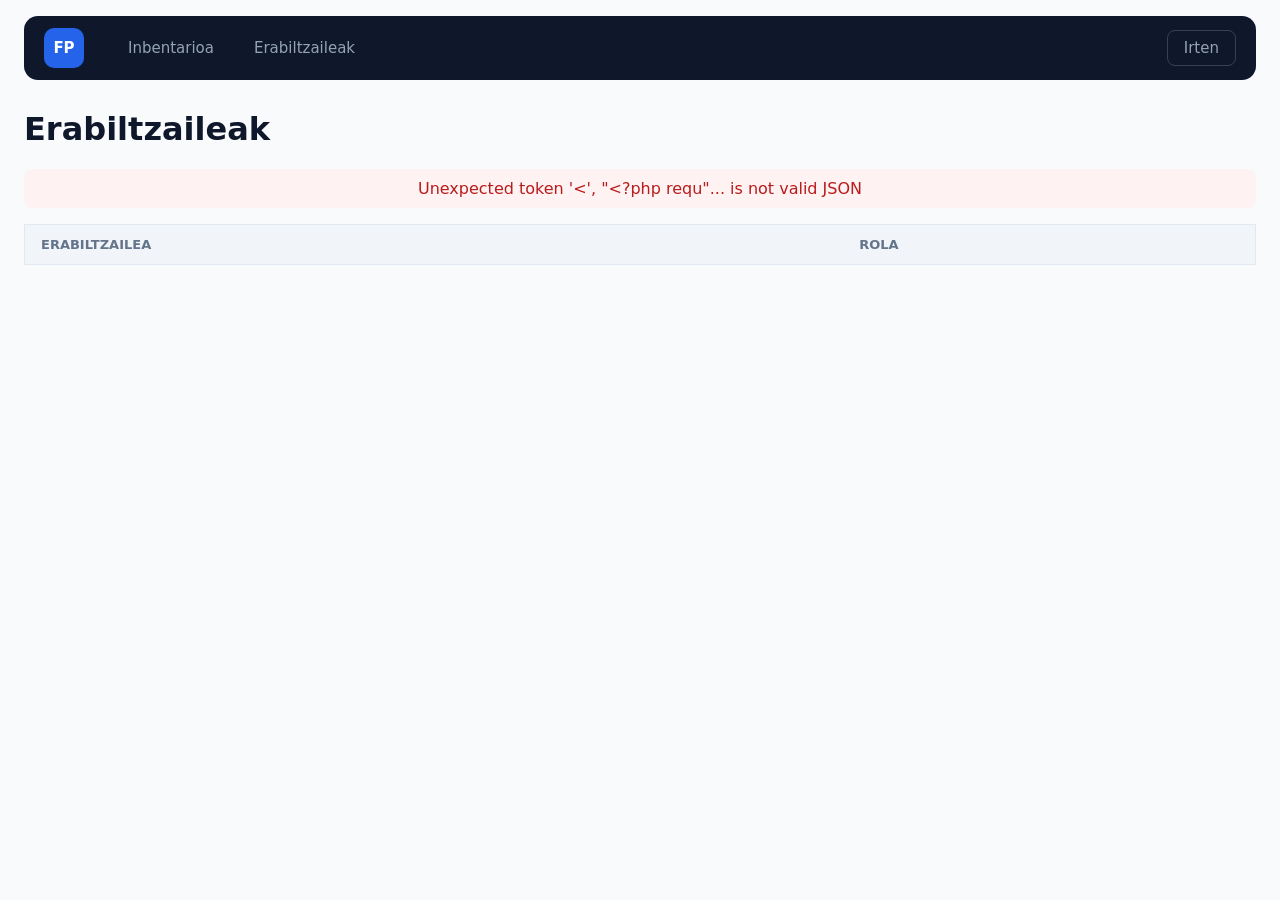
==== frontend/erabiltzaileak.html @ 1604bbb3 "Estruktura hobetuta." ====
<!DOCTYPE html>
<html lang="eu">
<head>
    <meta charset="UTF-8">
    <meta name="viewport" content="width=device-width, initial-scale=1.0">
    <title>Erabiltzaileak</title>
    <link rel="stylesheet" href="css/styles.css">
    <script src="js/erabiltzaileak.js" defer></script>
</head>
<body>
    <header>
        <a href="inbentario.html">Inbentarioa</a>
        <a href="erabiltzaileak.html">Erabiltzaileak</a>
        <a href="#" id="irten">Irten</a>
    </header>
    <h1>Erabiltzaileak</h1>
    <p id="mezuErrorea" role="alert"></p>
    <table>
        <thead><tr><th>Erabiltzailea</th><th>Rola</th></tr></thead>
        <tbody id="erabiltzaileTaula"></tbody>
    </table>
</body>
</html>
---- frontend/css/styles.css ----
/* Base */
* { box-sizing: border-box; }

body {
  margin: 0;
  padding: 16px 24px;
  background: #f8fafc;
  color: #0f172a;
  font-family: system-ui, Arial, sans-serif;
}

a { color: #2563eb; text-decoration: none; }
hr { display: none; }

/* Header */
header {
  display: flex;
  align-items: center;
  gap: 8px;
  margin-bottom: 30px;
  padding: 12px 20px;
  background: #0f172a;
  border-radius: 14px;
  font-size: 0; /* oculta los "|" sueltos entre enlaces */
}

header::before { /* cuadrado azul "FP", sin HTML extra */
  content: "FP";
  display: grid;
  place-items: center;
  width: 40px;
  height: 40px;
  margin-right: 20px;
  background: #2563eb;
  border-radius: 10px;
  color: #fff;
  font-size: 15px;
  font-weight: bold;
}

header a { padding: 8px 16px; border-radius: 8px; color: #94a3b8; font-size: 15px; }
header a:hover { background: #1e293b; color: #fff; }
header a:last-child { margin-left: auto; border: 1px solid #334155; } /* Irten a la derecha */

/* Formularios */
form {
  max-width: 460px;
  margin: 0 auto;
  padding: 28px;
  background: #fff;
  border: 1px solid #e2e8f0;
  border-radius: 14px;
}

input, select, textarea {
  width: 100%;
  margin-top: 6px;
  padding: 11px;
  font: inherit;
  border: 1px solid #cbd5e1;
  border-radius: 8px;
}

input:focus, select:focus, textarea:focus { outline: 2px solid #2563eb; }

button {
  padding: 11px 20px;
  background: #2563eb;
  color: #fff;
  font-weight: bold;
  border: 0;
  border-radius: 8px;
  cursor: pointer;
}

button:hover { background: #1d4ed8; }
#loginForm button { width: 100%; }

/* Alta: "UTZI" y "GORDE" en una fila (font-size 0 oculta el "|" que hay entre ambos) */
#formBaliabidea p:last-child { display: flex; align-items: center; gap: 16px; font-size: 0; }
#formBaliabidea p:last-child a, #formBaliabidea button { font-size: 15px; }
#formBaliabidea button { flex: 1; }

/* Buscador: sin tarjeta, input y botón en fila */
#bilatuForm { display: flex; align-items: center; gap: 10px; max-width: none; margin: 0 0 20px; padding: 0; background: none; border: 0; }
#bilatuForm input { flex: 1; margin: 0; }

/* "+ Objektu Berria Sortu" (enlace directo del body) como botón */
body > a { display: inline-block; padding: 10px 18px; background: #10b981; color: #fff; border-radius: 8px; }

/* Tabla */
table { width: 100%; border-collapse: collapse; background: #fff; border: 1px solid #e2e8f0; }
th, td { padding: 12px 16px; text-align: left; border: 0; border-bottom: 1px solid #e2e8f0; }
th { background: #f1f5f9; color: #64748b; font-size: 13px; text-transform: uppercase; }
tbody tr:hover { background: #f8fafc; }
td:nth-child(1) { font-weight: 600; } /* Izena */
td:nth-child(5) { color: #64748b; }   /* Ezaugarriak */

/* Errores: !important porque el HTML trae style="color: red" */
#errorea, #mezuErrorea { padding: 10px; background: #fef2f2; color: #b91c1c !important; border-radius: 8px; text-align: center; }
#errorea:empty, #mezuErrorea:empty { display: none; } /* oculto si no hay mensaje */

@media (max-width: 700px) { table { display: block; overflow-x: auto; } }
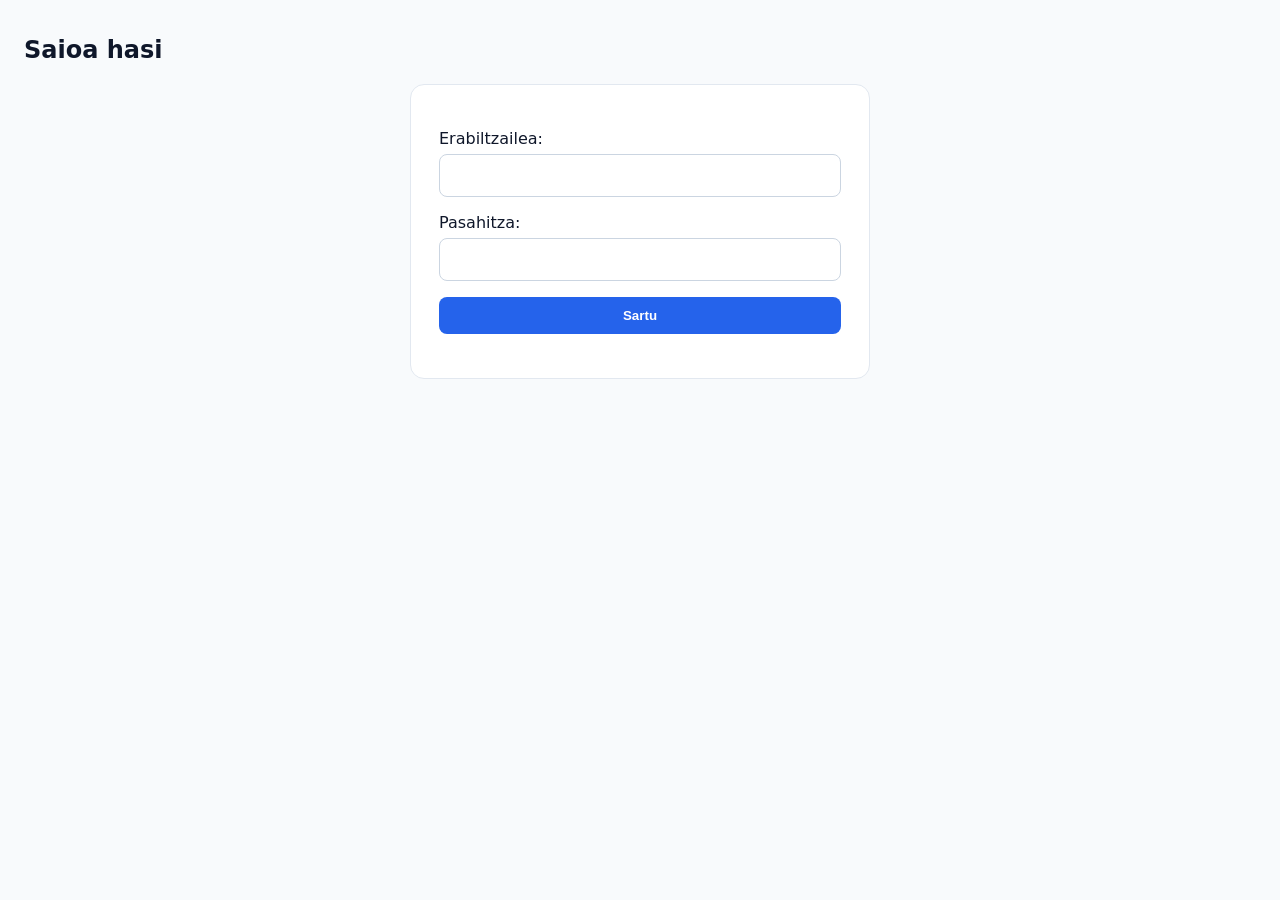
==== commit 69a0ff41: "Autentifikazioa eta pantaila gehiago sartu." ====
--- a/frontend/erabiltzaileak.html
+++ b/frontend/erabiltzaileak.html
@@ -19,5 +19,6 @@
         <thead><tr><th>Erabiltzailea</th><th>Rola</th></tr></thead>
         <tbody id="erabiltzaileTaula"></tbody>
     </table>
+    <script src="js/auth.js"></script>
 </body>
 </html>
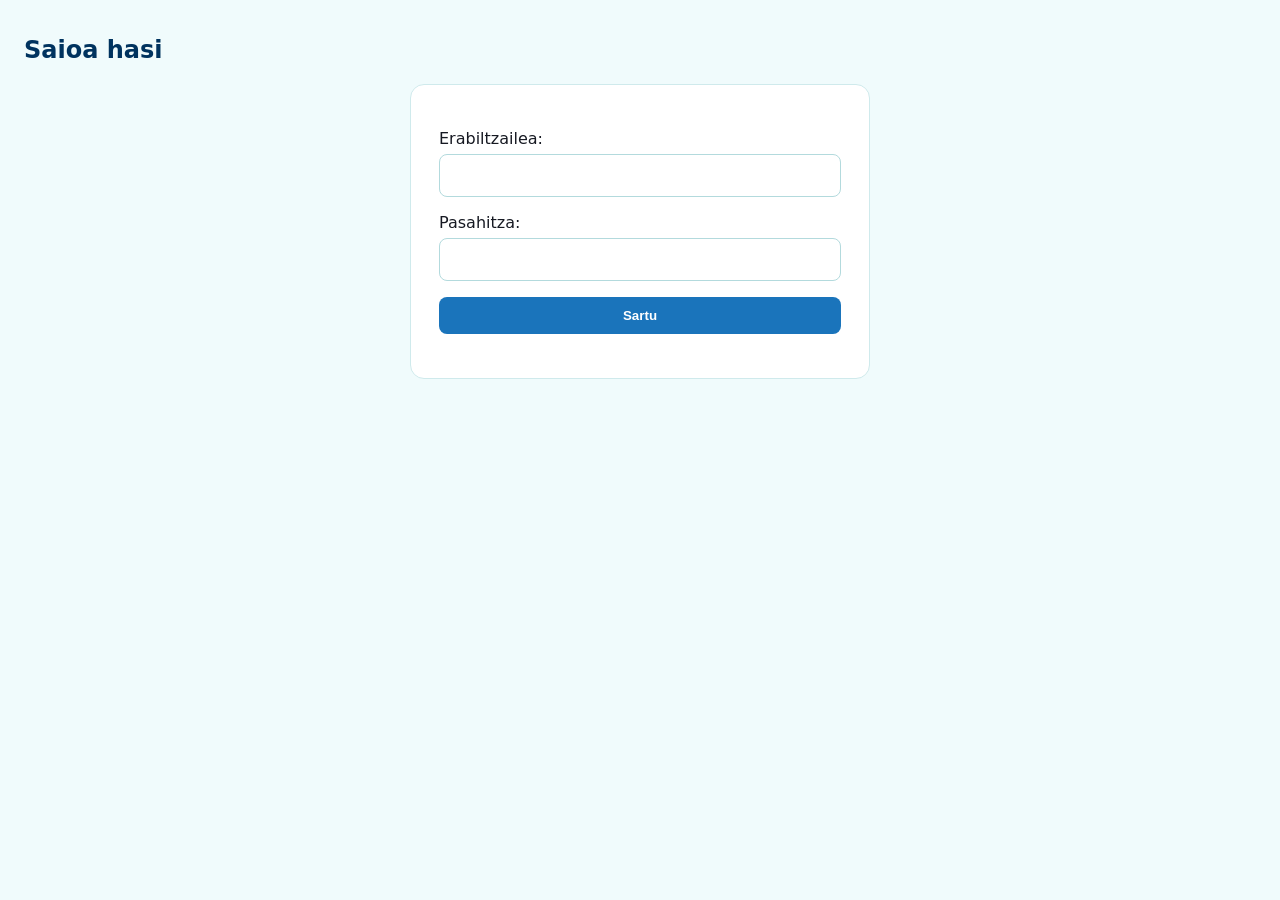
==== commit 494bebe9: "Responsive, FP Santurtziko koloreak." ====
--- a/frontend/erabiltzaileak.html
+++ b/frontend/erabiltzaileak.html
@@ -1,24 +1,63 @@
-<!DOCTYPE html>
-<html lang="eu">
-<head>
-    <meta charset="UTF-8">
-    <meta name="viewport" content="width=device-width, initial-scale=1.0">
+<!doctype html>
+<html lang="eu" class="babesten" data-rol="admin">
+  <head>
+    <meta charset="UTF-8" />
+    <meta name="viewport" content="width=device-width, initial-scale=1.0" />
     <title>Erabiltzaileak</title>
-    <link rel="stylesheet" href="css/styles.css">
+    <link rel="stylesheet" href="css/styles.css" />
+    <script src="js/auth.js"></script>
+    <script src="js/responsive.js" defer></script>
     <script src="js/erabiltzaileak.js" defer></script>
-</head>
-<body>
+  </head>
+  <body>
     <header>
-        <a href="inbentario.html">Inbentarioa</a>
-        <a href="erabiltzaileak.html">Erabiltzaileak</a>
-        <a href="#" id="irten">Irten</a>
+      <a href="inbentario.html">Inbentarioa</a>
+      <a data-admin href="erabiltzaileak.html">Erabiltzaileak</a>
+      <a href="gelak.html">Gelak</a>
+      <a href="mugimenduak.html">Mugimenduak</a>
+      <a href="#" id="irten">Irten</a>
     </header>
-    <h1>Erabiltzaileak</h1>
+    <div class="orri-goiburua">
+      <h1>Erabiltzaileak</h1>
+      <button type="button" id="erabiltzaileBerria" class="botoia botoi-berdea">+ Erabiltzaile berria</button>
+    </div>
     <p id="mezuErrorea" role="alert"></p>
+
+    <dialog id="erabiltzaileDialog" aria-labelledby="formIzenburua">
+      <form id="erabiltzaileForm" novalidate>
+        <h2 id="formIzenburua">Erabiltzaile berria</h2>
+        <p id="formErrorea" role="alert"></p>
+        <input type="hidden" id="id" />
+        <p>
+          <label for="username">Erabiltzailea (*):</label><br />
+          <input type="text" id="username" maxlength="50" autocomplete="off" required />
+        </p>
+        <p>
+          <label for="pasahitza">Pasahitza <span id="pasahitzaOharra">(*)</span>:</label><br />
+          <input type="password" id="pasahitza" maxlength="72" autocomplete="new-password" />
+        </p>
+        <p>
+          <label for="rol">Rola (*):</label><br />
+          <select id="rol" required>
+            <option value="user">user</option>
+            <option value="admin">admin</option>
+          </select>
+        </p>
+        <p class="botoiak">
+          <button type="button" id="utzi" class="botoi-bigarrena">UTZI</button>
+          <button type="submit">GORDE</button>
+        </p>
+      </form>
+    </dialog>
     <table>
-        <thead><tr><th>Erabiltzailea</th><th>Rola</th></tr></thead>
-        <tbody id="erabiltzaileTaula"></tbody>
+      <thead>
+        <tr>
+          <th>Erabiltzailea</th>
+          <th>Rola</th>
+          <th>Ekintzak</th>
+        </tr>
+      </thead>
+      <tbody id="erabiltzaileTaula"></tbody>
     </table>
-    <script src="js/auth.js"></script>
-</body>
+  </body>
 </html>
--- a/frontend/css/styles.css
+++ b/frontend/css/styles.css
@@ -1,103 +1,703 @@
-/* Base */
-* { box-sizing: border-box; }
-
-body {
-  margin: 0;
-  padding: 16px 24px;
-  background: #f8fafc;
-  color: #0f172a;
-  font-family: system-ui, Arial, sans-serif;
-}
-
-a { color: #2563eb; text-decoration: none; }
-hr { display: none; }
-
-/* Header */
-header {
-  display: flex;
-  align-items: center;
-  gap: 8px;
-  margin-bottom: 30px;
-  padding: 12px 20px;
-  background: #0f172a;
-  border-radius: 14px;
-  font-size: 0; /* oculta los "|" sueltos entre enlaces */
-}
-
-header::before { /* cuadrado azul "FP", sin HTML extra */
-  content: "FP";
-  display: grid;
-  place-items: center;
-  width: 40px;
-  height: 40px;
-  margin-right: 20px;
-  background: #2563eb;
-  border-radius: 10px;
-  color: #fff;
-  font-size: 15px;
-  font-weight: bold;
-}
-
-header a { padding: 8px 16px; border-radius: 8px; color: #94a3b8; font-size: 15px; }
-header a:hover { background: #1e293b; color: #fff; }
-header a:last-child { margin-left: auto; border: 1px solid #334155; } /* Irten a la derecha */
-
-/* Formularios */
-form {
-  max-width: 460px;
-  margin: 0 auto;
-  padding: 28px;
-  background: #fff;
-  border: 1px solid #e2e8f0;
-  border-radius: 14px;
-}
-
-input, select, textarea {
-  width: 100%;
-  margin-top: 6px;
-  padding: 11px;
-  font: inherit;
-  border: 1px solid #cbd5e1;
-  border-radius: 8px;
-}
-
-input:focus, select:focus, textarea:focus { outline: 2px solid #2563eb; }
-
-button {
-  padding: 11px 20px;
-  background: #2563eb;
-  color: #fff;
-  font-weight: bold;
-  border: 0;
-  border-radius: 8px;
-  cursor: pointer;
-}
-
-button:hover { background: #1d4ed8; }
-#loginForm button { width: 100%; }
-
-/* Alta: "UTZI" y "GORDE" en una fila (font-size 0 oculta el "|" que hay entre ambos) */
-#formBaliabidea p:last-child { display: flex; align-items: center; gap: 16px; font-size: 0; }
-#formBaliabidea p:last-child a, #formBaliabidea button { font-size: 15px; }
-#formBaliabidea button { flex: 1; }
-
-/* Buscador: sin tarjeta, input y botón en fila */
-#bilatuForm { display: flex; align-items: center; gap: 10px; max-width: none; margin: 0 0 20px; padding: 0; background: none; border: 0; }
-#bilatuForm input { flex: 1; margin: 0; }
-
-/* "+ Objektu Berria Sortu" (enlace directo del body) como botón */
-body > a { display: inline-block; padding: 10px 18px; background: #10b981; color: #fff; border-radius: 8px; }
-
-/* Tabla */
-table { width: 100%; border-collapse: collapse; background: #fff; border: 1px solid #e2e8f0; }
-th, td { padding: 12px 16px; text-align: left; border: 0; border-bottom: 1px solid #e2e8f0; }
-th { background: #f1f5f9; color: #64748b; font-size: 13px; text-transform: uppercase; }
-tbody tr:hover { background: #f8fafc; }
-td:nth-child(1) { font-weight: 600; } /* Izena */
-td:nth-child(5) { color: #64748b; }   /* Ezaugarriak */
-
-/* Errores: !important porque el HTML trae style="color: red" */
-#errorea, #mezuErrorea { padding: 10px; background: #fef2f2; color: #b91c1c !important; border-radius: 8px; text-align: center; }
-#errorea:empty, #mezuErrorea:empty { display: none; } /* oculto si no hay mensaje */
-
-@media (max-width: 700px) { table { display: block; overflow-x: auto; } }
+/* Base */
+* {
+  box-sizing: border-box;
+}
+
+html {
+  -webkit-text-size-adjust: 100%;
+}
+
+body {
+  margin: 0;
+  padding: 16px 24px;
+  background: #f0fbfc;
+  color: #161922;
+  font-family: system-ui, Arial, sans-serif;
+}
+
+a {
+  color: #1a74bb;
+  text-decoration: none;
+}
+hr {
+  display: none;
+}
+
+/* Header */
+header {
+  display: flex;
+  align-items: center;
+  gap: 8px;
+  margin-bottom: 30px;
+  padding: 12px 20px;
+  background: #00335f;
+  border-radius: 14px;
+  font-size: 0; /* oculta los "|" sueltos entre enlaces */
+}
+
+header::before {
+  /* cuadrado azul "FP", sin HTML extra */
+  content: "FP";
+  display: grid;
+  place-items: center;
+  width: 40px;
+  height: 40px;
+  margin-right: 20px;
+  background: #00bec4;
+  border-radius: 10px;
+  color: #00335f;
+  font-size: 15px;
+  font-weight: bold;
+}
+
+header a {
+  padding: 8px 16px;
+  border-radius: 8px;
+  color: #99e5e8;
+  font-size: 15px;
+}
+header a:hover {
+  background: #0a4a7d;
+  color: #fff;
+}
+header a:last-child {
+  margin-left: auto;
+  border: 1px solid #2d6a98;
+} /* Irten a la derecha */
+
+/* Formularios */
+form {
+  max-width: 460px;
+  margin: 0 auto;
+  padding: 28px;
+  background: #fff;
+  border: 1px solid #cfeaec;
+  border-radius: 14px;
+}
+
+input,
+select,
+textarea {
+  width: 100%;
+  margin-top: 6px;
+  padding: 11px;
+  font: inherit;
+  border: 1px solid #b3dadd;
+  border-radius: 8px;
+}
+
+input:focus,
+select:focus,
+textarea:focus {
+  outline: 2px solid #1a74bb;
+}
+
+button {
+  padding: 11px 20px;
+  background: #1a74bb;
+  color: #fff;
+  font-weight: bold;
+  border: 0;
+  border-radius: 8px;
+  cursor: pointer;
+}
+
+button:hover {
+  background: #135a96;
+}
+#loginForm button {
+  width: 100%;
+}
+
+/* Alta: "UTZI" y "GORDE" en una fila (font-size 0 oculta el "|" que hay entre ambos) */
+#formBaliabidea p:last-child {
+  display: flex;
+  align-items: center;
+  gap: 16px;
+  font-size: 0;
+}
+#formBaliabidea p:last-child a,
+#formBaliabidea button {
+  font-size: 15px;
+}
+#formBaliabidea button {
+  flex: 1;
+}
+
+/* Buscador: sin tarjeta, input y botón en fila */
+#bilatuForm {
+  display: flex;
+  align-items: center;
+  gap: 10px;
+  max-width: none;
+  margin: 0 0 20px;
+  padding: 0;
+  background: none;
+  border: 0;
+}
+#bilatuForm input {
+  flex: 1;
+  margin: 0;
+}
+
+/* "+ Objektu Berria Sortu" (enlace directo del body) como botón */
+body > a {
+  display: inline-block;
+  padding: 10px 18px;
+  background: #10b981;
+  color: #fff;
+  border-radius: 8px;
+}
+
+/* Tabla */
+table {
+  width: 100%;
+  border-collapse: collapse;
+  background: #fff;
+  border: 1px solid #cfeaec;
+}
+th,
+td {
+  padding: 12px 16px;
+  text-align: left;
+  border: 0;
+  border-bottom: 1px solid #cfeaec;
+}
+th {
+  background: #e1f5f6;
+  color: #535b7e;
+  font-size: 13px;
+  text-transform: uppercase;
+}
+tbody tr:hover {
+  background: #f0fbfc;
+}
+td:nth-child(1) {
+  font-weight: 600;
+} /* Izena */
+td:nth-child(5) {
+  color: #535b7e;
+} /* Ezaugarriak */
+
+/* Errores: !important porque el HTML trae style="color: red" */
+#errorea,
+#mezuErrorea,
+#formErrorea {
+  padding: 10px;
+  background: #fef2f2;
+  color: #b91c1c !important;
+  border-radius: 8px;
+  text-align: center;
+}
+#errorea:empty,
+#mezuErrorea:empty,
+#formErrorea:empty {
+  display: none;
+} /* oculto si no hay mensaje */
+
+
+/* Gelak */
+.gelak-orria {
+  max-width: 1200px;
+  margin: 0 auto;
+}
+.gelak-azalpena {
+  color: #535b7e;
+  margin-top: -8px;
+  margin-bottom: 24px;
+}
+.gelak-sarea {
+  display: grid;
+  grid-template-columns: repeat(3, minmax(0, 1fr));
+  gap: 18px;
+}
+.gela-txartela {
+  display: flex;
+  flex-direction: column;
+  align-items: flex-start;
+  gap: 10px;
+  min-height: 180px;
+  padding: 22px;
+  text-align: left;
+  background: #fff;
+  color: #161922;
+  border: 1px solid #cfeaec;
+  border-radius: 14px;
+  transition:
+    border-color 0.15s,
+    transform 0.15s,
+    box-shadow 0.15s;
+}
+.gela-txartela:hover {
+  background: #fff;
+  border-color: #00bec4;
+  transform: translateY(-2px);
+  box-shadow: 0 8px 22px #00335f14;
+}
+.gela-etiketa {
+  color: #1a74bb;
+  font-size: 12px;
+  font-weight: 800;
+  letter-spacing: 0.10em;
+}
+.gela-izena {
+  font-size: 23px;
+  font-weight: bold;
+}
+.gela-taldea {
+  color: #535b7e;
+  font-size: 14px;
+  font-weight: 400;
+}
+.gela-material-kopurua {
+  margin-top: auto;
+  padding: 5px 10px;
+  background: #dff6f7;
+  color: #00335f;
+  border-radius: 999px;
+  font-size: 12px;
+}
+.material-atala {
+  margin-top: 34px;
+  padding: 24px;
+  background: #fff;
+  border: 1px solid #cfeaec;
+  border-radius: 14px;
+}
+.material-atala[hidden] {
+  display: none;
+}
+.material-goiburua {
+  display: flex;
+  align-items: center;
+  justify-content: space-between;
+  gap: 20px;
+  margin-bottom: 18px;
+}
+.material-goiburua h2 {
+  margin-bottom: 4px;
+}
+.material-goiburua p {
+  margin-top: 0;
+  color: #535b7e;
+}
+.botoi-bigarrena {
+  background: #d5eef0;
+  color: #161922;
+}
+.botoi-bigarrena:hover {
+  background: #bfe3e6;
+}
+.material-kategoria {
+  margin-top: 22px;
+}
+.material-kategoria-goiburua {
+  display: flex;
+  align-items: center;
+  gap: 12px;
+  margin-bottom: 10px;
+}
+.material-kategoria-goiburua h3 {
+  margin: 0;
+}
+.material-kopurua {
+  display: inline-grid;
+  place-items: center;
+  min-width: 26px;
+  height: 26px;
+  padding: 0 7px;
+  background: #e1f5f6;
+  color: #535b7e;
+  border-radius: 999px;
+  font-size: 12px;
+}
+.material-hutsik {
+  padding: 18px;
+  color: #535b7e;
+  background: #f0fbfc;
+  border-radius: 8px;
+}
+@media (max-width: 850px) {
+  .gelak-sarea {
+    grid-template-columns: repeat(2, minmax(0, 1fr));
+  }
+}
+@media (max-width: 560px) {
+  .gelak-sarea {
+    grid-template-columns: 1fr;
+  }
+  .material-atala {
+    padding: 14px;
+  }
+  .material-goiburua {
+    align-items: flex-start;
+  }
+}
+
+/* Orri babestuak: saioa zerbitzarian baliozkotu arte ezkutatuta (auth.js-k kentzen du) */
+html.babesten body {
+  visibility: hidden;
+}
+
+/* Erabiltzaileak: kudeaketa-inprimakia */
+#erabiltzaileForm {
+  margin: 0 0 24px;
+}
+#erabiltzaileForm .botoiak {
+  display: flex;
+  align-items: center;
+  gap: 12px;
+}
+.taula-ekintzak > * {
+  margin-right: 10px;
+}
+.botoi-arriskua {
+  background: #dc2626;
+}
+.botoi-arriskua:hover {
+  background: #b91c1c;
+}
+
+/* ===== Botoiak (esteka edo botoi gisa) ===== */
+.botoia {
+  display: inline-block;
+  padding: 11px 20px;
+  background: #1a74bb;
+  color: #fff;
+  font: inherit;
+  font-weight: bold;
+  line-height: normal;
+  border-radius: 8px;
+  text-decoration: none;
+  cursor: pointer;
+}
+.botoia:hover {
+  background: #135a96;
+  color: #fff;
+}
+.botoi-berdea {
+  background: #10b981;
+}
+.botoi-berdea:hover {
+  background: #059669;
+}
+.botoi-txikia,
+.taula-ekintzak .botoia,
+.taula-ekintzak button {
+  padding: 7px 14px;
+  font-size: 14px;
+}
+.taula-ekintzak {
+  white-space: nowrap;
+}
+.taula-ekintzak > * {
+  margin-right: 8px;
+}
+.taula-ekintzak > *:last-child {
+  margin-right: 0;
+}
+button:disabled {
+  opacity: 0.45;
+  cursor: not-allowed;
+}
+/* Ezabatu botoia: beti gorria (botoi orokorraren gainetik) */
+button.botoi-arriskua {
+  background: #dc2626;
+}
+button.botoi-arriskua:hover:not(:disabled) {
+  background: #b91c1c;
+}
+button.botoi-bigarrena {
+  background: #d5eef0;
+  color: #161922;
+}
+
+/* ===== Orri-goiburua (izenburua + ekintza-botoia) ===== */
+.orri-goiburua {
+  display: flex;
+  align-items: center;
+  justify-content: space-between;
+  gap: 16px;
+  flex-wrap: wrap;
+  margin-bottom: 8px;
+}
+.orri-goiburua h1 {
+  margin: 0;
+}
+
+/* ===== Erabiltzaileak: elkarrizketa-koadroa (modal) ===== */
+dialog#erabiltzaileDialog {
+  width: min(460px, calc(100vw - 32px));
+  padding: 0;
+  border: 0;
+  border-radius: 14px;
+  box-shadow: 0 20px 50px #00335f40;
+}
+dialog#erabiltzaileDialog::backdrop {
+  background: #00335f99;
+}
+dialog#erabiltzaileDialog form {
+  max-width: none;
+  margin: 0;
+  border: 0;
+}
+dialog#erabiltzaileDialog h2 {
+  margin-top: 0;
+}
+#erabiltzaileForm .botoiak {
+  justify-content: flex-end;
+}
+#erabiltzaileForm .botoiak button[type="submit"] {
+  order: 2;
+}
+
+/* ===== Gela bakarraren orria ===== */
+a.gela-txartela {
+  text-decoration: none;
+}
+.gela-xehetasuna {
+  max-width: 1200px;
+  margin: 0 auto;
+}
+.gela-atzera {
+  margin-bottom: 18px;
+}
+.gela-burua {
+  margin-bottom: 24px;
+  padding: 24px;
+  background: #fff;
+  border: 1px solid #cfeaec;
+  border-radius: 14px;
+}
+.gela-burua h1 {
+  margin: 4px 0;
+}
+.gela-burua p {
+  margin: 0;
+  color: #535b7e;
+}
+.gela-laburpena {
+  display: flex;
+  flex-wrap: wrap;
+  gap: 8px;
+  margin-top: 14px;
+}
+.gela-laburpena span {
+  padding: 5px 12px;
+  background: #dff6f7;
+  color: #00335f;
+  border-radius: 999px;
+  font-size: 13px;
+}
+
+/* =====================================================
+   RESPONSIVE
+   ===================================================== */
+
+/* Tableta eta txikiagoa */
+@media (max-width: 900px) {
+  body {
+    padding: 14px 16px;
+  }
+  header {
+    flex-wrap: wrap;
+    row-gap: 4px;
+  }
+  header::before {
+    margin-right: 8px;
+  }
+  .gela-burua {
+    padding: 18px;
+  }
+}
+
+/* Mugikorra */
+@media (max-width: 700px) {
+  body {
+    padding: 10px 12px 24px;
+  }
+  h1 {
+    font-size: 26px;
+  }
+  h2 {
+    font-size: 21px;
+  }
+
+  /* Goiburua: ezkutatu logoa, estekak lerroan zabalduta */
+  header {
+    margin-bottom: 20px;
+    padding: 8px;
+    gap: 4px;
+    border-radius: 12px;
+  }
+  header::before {
+    display: none;
+  }
+  header a {
+    padding: 10px 12px;
+    font-size: 14px;
+  }
+  header a:last-child {
+    margin-left: auto;
+  }
+
+  /* Ukitzeko helburu erosoak eta iOS-ek zoom egin ez dezan */
+  input,
+  select,
+  textarea {
+    padding: 12px;
+    font-size: 16px;
+  }
+  button,
+  .botoia {
+    min-height: 44px;
+  }
+  .taula-ekintzak .botoia,
+  .taula-ekintzak button,
+  .botoi-txikia {
+    min-height: 40px;
+  }
+
+  form {
+    padding: 20px 16px;
+  }
+
+  /* Goiburuko ekintza-botoia zabalera osoan */
+  .orri-goiburua {
+    align-items: stretch;
+  }
+  .orri-goiburua > .botoia,
+  .orri-goiburua > button {
+    width: 100%;
+    text-align: center;
+  }
+
+  /* Bilatzailea: sarrera lerro osoan, botoiak azpian */
+  #bilatuForm {
+    flex-wrap: wrap;
+  }
+  #bilatuForm input {
+    flex: 1 1 100%;
+  }
+  #bilatuForm button {
+    flex: 1;
+  }
+
+  /* Alta-inprimakiaren botoiak */
+  #formBaliabidea p:last-child {
+    gap: 10px;
+  }
+  #formBaliabidea p:last-child a {
+    padding: 12px 8px;
+  }
+
+  /* Taulak -> txartelak */
+  table,
+  thead,
+  tbody,
+  tr,
+  th,
+  td {
+    display: block;
+  }
+  table {
+    background: none;
+    border: 0;
+  }
+  thead {
+    /* goiburua ezkutatu, baina pantaila-irakurgailuentzat mantendu */
+    position: absolute;
+    width: 1px;
+    height: 1px;
+    overflow: hidden;
+    clip: rect(0 0 0 0);
+  }
+  tbody tr {
+    margin-bottom: 12px;
+    padding: 6px 0;
+    background: #fff;
+    border: 1px solid #cfeaec;
+    border-radius: 12px;
+  }
+  td {
+    display: flex;
+    align-items: baseline;
+    justify-content: space-between;
+    gap: 16px;
+    padding: 8px 16px;
+    border: 0;
+    text-align: right;
+    overflow-wrap: anywhere;
+  }
+  td::before {
+    content: attr(data-label);
+    flex-shrink: 0;
+    color: #535b7e;
+    font-size: 12px;
+    font-weight: 600;
+    letter-spacing: 0.04em;
+    text-align: left;
+    text-transform: uppercase;
+  }
+  td.taula-ekintzak {
+    gap: 10px;
+    padding-top: 12px;
+  }
+  td.taula-ekintzak::before {
+    display: none;
+  }
+  td.taula-ekintzak > * {
+    flex: 1;
+    margin-right: 0;
+    text-align: center;
+  }
+
+  /* Modal: pantaila ia osoa */
+  dialog#erabiltzaileDialog {
+    width: calc(100vw - 24px);
+    max-height: calc(100dvh - 24px);
+    overflow-y: auto;
+  }
+  #erabiltzaileForm .botoiak button {
+    flex: 1;
+  }
+
+  /* Gelak */
+  .gela-txartela {
+    min-height: 0;
+    padding: 18px;
+  }
+  .gela-izena {
+    font-size: 20px;
+  }
+  .material-goiburua {
+    flex-wrap: wrap;
+  }
+}
+
+/* Oso txikia */
+@media (max-width: 380px) {
+  header a {
+    padding: 9px 9px;
+    font-size: 13px;
+  }
+  td {
+    padding: 8px 12px;
+  }
+}
+
+/* ===== Paleta FP Santurtzi LH =====
+   Azul marino  #00335f  (logo, cabecera, títulos)
+   Turquesa     #00bec4  (barra de navegación de la web, detalles)
+   Azul         #1a74bb  (enlaces y botones principales)
+   Celeste      #99e5e8  (texto de la cabecera) / tintes claros de fondo
+   Gris azulado #535b7e  (texto secundario)
+   Rojo (Ezabatu) y verde (crear) se mantienen. */
+h1,
+h2,
+h3 {
+  color: #00335f;
+}
+header a:last-child:hover {
+  border-color: #00bec4;
+}
